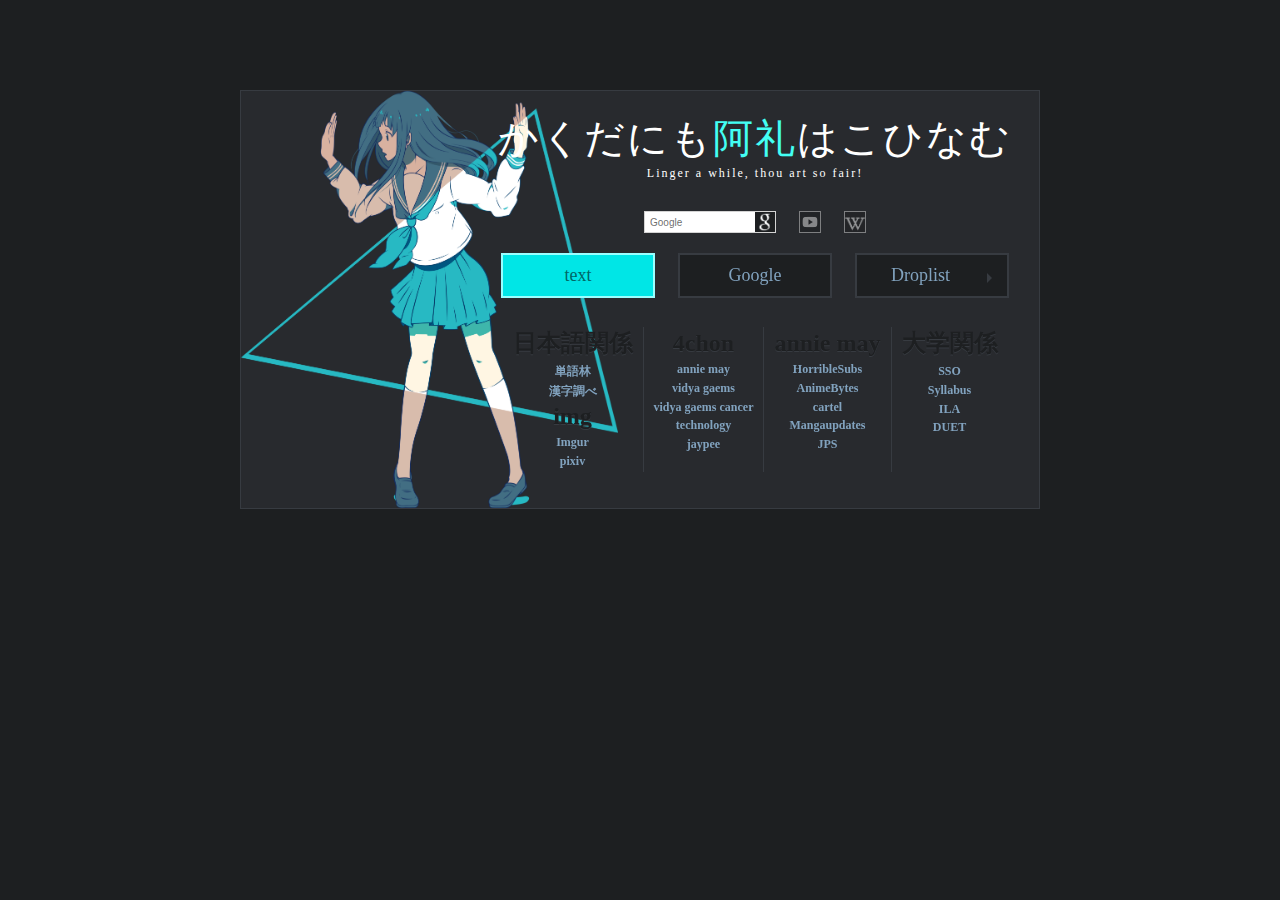
==== index.html @ c2ef39a7 "Rename home.html to index.html" ====
<!DOCTYPE html>
<!--
bless you rurifag for having good taste

refer to https://startpages.github.io/startpages/homepage-gokoururi/ for the original. this is but a simple little edit of that

https://startpages.github.io/ also this in general is pretty cool-->
<html>
    <head>
        <meta charset="utf-8">
	 <!-- Change the text that shows on the tab here-->
        <title>キニナリマス</title>

        <link rel="stylesheet" style="text/css" href="general.css" />
        <link rel="icon"                           href="themes/ruri-dark/favicon.ico" sizes="16x16 32x32 48x48 64x64" type="image/vnd.microsoft.icon" />
        <link rel="stylesheet" style="text/css"    href="themes/ruri-dark/colors.css" />
        <script type="text/javascript">var mascotPath = "themes/ruri-dark/images/mascots/";</script>
        <script type="text/javascript"              src="themes/ruri-dark/mascots.js"></script>

        <script type="text/javascript" src="js/jquery-2.1.1.min.js"></script>
        <script type="text/javascript" src="js/mascots-control.js"></script>
    </head>
    <body>
        <main> <!-- go edit the mascots.js file if you want the picture shown here to randomize.-->  
            <header>
                <h1>かくだにも<span class="name-highlight">阿礼</span>はこひなむ</h1>
                <p class="subtitle">Linger a while, thou art so fair!</p>
            </header>
            <section class="searchContainer">
                <form class="searchForm" method="get" action="https://google.com/search">
                    <input class="searchBar search_google" type="text" name="q" placeholder="Google" autofocus="autofocus" search_/>
                </form>
                <form class="searchForm" method="get" action="https://youtube.com/results">
                    <input class="searchBar search_youtube" type="text" name="search_query" placeholder="Youtube" search_/>
                </form>
                <form class="searchForm" method="get" action="https://en.wikipedia.org/w/index.php">
                    <input class="searchBar search_wikipedia" type="text" name="search" placeholder="Wikipedia (en)" search_/>
                </form>
            </section>
            <nav>
                <ul class="buttonList">
                    <li class="button button_green"><a href="link">text</a></li>
                    <li class="button button_grey"><a href="https://www.google.co.jp/">Google</a></li>
                    <li class="button button_grey buttonArrow"><a href="#">Droplist</a>
                        <ul>
                            <li><a href="#">ひとひこそ</a></li>
                            <li><a href="#">まちよかるながきけを</a></li>
                            <li><a href="https://www.reddit.com/">かくのみまたば</a></li>
                            <li><a href="https://discordapp.com/channels/@me">ありかつましじ</a></li>
			    <li><a href="https://github.com/cyranodebelgerac">Github</a></li>
			    <li><a href="https://twitter.com/">Twitter</a></li>
                        </ul>
                    </li>
                </ul>
                <ul class="columnList">
                    <li class="column column_purple">
                        <a>日本語関係</a>
                        <ul>
                            <li><a href="http://tangorin.com/">単語林</a></li>
                            <li><a href="https://kanji.sljfaq.org/skip.html">漢字調べ</a></li>
                        </ul>
						<a>img</a>
						<ul>
                            <li><a href="http://imgur.com">Imgur</a></li>
                            <li><a href="pixiv.net">pixiv</a></li>
                        </ul>
                    </li>
                    <li class="column column_green">
                        <a>4chon</a>
                        <ul>
			    <li><a href="http://boards.4chan.org/a/catalog">annie may</a></li>
                            <li><a href="http://boards.4chan.org/v/catalog">vidya gaems</a></li>
                            <li><a href="http://boards.4chan.org/vg/catalog">vidya gaems cancer</a></li>
                            <li><a href="http://boards.4chan.org/g/catalog">technology</a></li>
                            <li><a href="http://boards.4chan.org/jp/catalog">jaypee</a></li>
                        </ul>
                    </li>
                    <li class="column column_pink">
                        <a>annie may</a>
                        <ul>
                            <li><a href="http://horriblesubs.info/">HorribleSubs</a></li>
                            <li><a href="https://animebytes.tv/">AnimeBytes</a></li>
                            <li><a href="http://nyaa.si/">cartel</a></li>
                            <li><a href="https://www.mangaupdates.com/mylist.html">Mangaupdates</a></li>
			    <li><a href="http://jpopsuki.eu/">JPS</a></li>
                        </ul>
                    </li>
					<li class="column column_purple">
						<a>大学関係</a>
						<ul>
							<li><a href="https://sso.doshisha.ac.jp/">SSO</a></li>
							<li><a href="https://syllabus.doshisha.ac.jp/">Syllabus</a></li>
							<li><a href="http://www1.doshisha.ac.jp/~ji-iie/index-3.html">ILA</a></li>
							<li><a href="https://duet.doshisha.ac.jp/gakusei/html/fb/fb010/FB01001G.html;jsessionid=205868450BF9F2056676D5FB8D84DAB4">DUET</a></li>
						</ul>
                </ul>
            </nav>
        </main>
    </body>
</html>
---- general.css ----
/*  Copyright 2014 gokoururi
    This work is free. You can redistribute it and/or modify it under the
    terms of the Do What The Fuck You Want To Public License, Version 2,
    as published by Sam Hocevar. See the COPYING file for more details. */
html {
    height: 100%;
    margin: 0;
    padding: 0;
    font-size: 0;
}
body {
    height: 100%;
    margin: 0;
    padding: 0;
    font-size: 0;
    font-family: Tahoma;
    text-align: center;
    border: 0;
}

/* .mascot and .plain will be added to element 'main' by javascript in
    addition to a random mascot */
.mascot {
    padding: 20px 20px 20px 250px;
}

.plain {
    padding: 20px 20px 20px 20px;
}

main {
    display: inline-block;
    min-width: 500px;
    font-size: 12px;
    background-size: contain;
    background-repeat: no-repeat;
    border-width: 1px;
    border-style: solid;
    margin: 10vh 0 0 0;
}

header {
    margin-bottom: 30px;
}

h1 {
    letter-spacing: 2px;
    font-size: 40px;
    font-weight: normal;
    text-align: center;
    padding: 0;
    margin: 0;
}

.subtitle {
    text-align: center;
    letter-spacing: 2px;
    padding: 0;
    margin: 0;
}

.searchContainer {
    text-align: center;
    margin: 15px 0;
}

.searchForm {
    display: inline-block;
    margin: 0 10px;
}

.searchBar::-webkit-input-placeholder {
    transition: color 1s;
}

.searchBar {
    width: 20px;
    height: 20px;
    padding: 0;
    font-size: 10px;
    background-repeat: no-repeat;
    background-size: 20px 20px;
    background-position: right center;
    border-width: 1px;
    border-style: solid;
    outline: 0;
    opacity: 0.5;
    transition: all 1s;
}

.searchBar:hover {
    cursor: pointer;
    transition: all 0.5s;
    background-position: right center;
    opacity: 1;
}

.searchBar:focus {
    cursor: text;
    width: 100px;
    padding: 0 25px 0 5px;
    opacity: 1;
}

nav {
    text-align: center;
}

.columnList,
.columnList ul,
.buttonList,
.buttonList ul {
    padding: 0;
    list-style-type: none;
}

/* Button configuration */
.button {
    position: relative;
    margin: 5px 10px;
    display: inline-block;
}
.button > a {
    display: inline-block;
    min-width: 140px;
    text-decoration: none;
    font-size: 18px;
    padding: 10px 5px;
    border-width: 2px;
    border-style: solid;
    outline: none;
    transition: all 1s;
}
.buttonArrow > a:after {
    width: 0;
    height: 0;
    font-size: 0;
    border-style: solid;
    border-left-width: 5px;
    border-top-width: 5px;
    border-top-color: transparent;
    border-bottom-width: 5px;
    border-bottom-color: transparent;
    border-right-width: 0;
    content:"";
    margin: 8px 10px 0 8px;
    float: right;
    transition: all 1s;
}
.buttonArrow:hover > a:after {
    transition: transform 0.5s, border 1s;
    transform: rotate(90deg);
}
.button > ul {
    position: absolute;
    box-sizing: border-box;
    overflow: hidden;
    width: 100%;
    max-height: 0;
    border-width: 0;
    border-style: solid;
    transition: all 1s;
    z-index: 10;
}
.button:hover > ul {
    max-height: 200px;
    border-width: 1px;
    border-style: solid;
    transition: max-height 0.5s, border 1s;
}

.button > ul > li {
    display: block;
}
.button > ul > li > a {
    display: inline-block;
    width: 100%;
    text-decoration: none;
    padding: 5px 0;
    outline: 0;
    transition: all 1s;
}
.button > ul > li > a:hover {
    color: #d67b96;
    background: #70293b;
}

.columnList {
    display: inline-block;
}
.column {
    display: table-cell;
    text-align: center;
    height: 100%;
    border-right-width: 1px;
    border-right-style: solid;
    padding: 0 10px;
}

.column:last-of-type {
    border-right-width: 0;
}
.column > a {
    display: inline-block;
    text-align: center;
    text-decoration: none;
    padding-bottom: 4px;
    font-size: 24px;
    font-weight: bold;
    transition: all 0.8s;
}

.column > ul > li {
    margin-bottom: 3px;
}

.column > ul > li > a {
    text-decoration: none;
    vertical-align: middle;
    font-weight: bold;
    outline: 0;
    transition: all 0.8s;
}
---- themes/ruri-dark/colors.css ----
/*  Copyright 2014 gokoururi
    This work is free. You can redistribute it and/or modify it under the
    terms of the Do What The Fuck You Want To Public License, Version 2,
    as published by Sam Hocevar. See the COPYING file for more details. */

body {
    background: #1D1F21;
}

.name-highlight {
    color: #43fef3;
}

main {
    background-color: #282A2E;
    border-color: #373B41;
}

h1 {
    color: #FFF;
}

.subtitle {
    color: #FFF;
}

.searchBar {
    color: rgba(0,0,0,0);
    border-color: lightgrey;
}
.searchBar:hover {
    box-shadow: 0 0 5px #FFF;
    border-color: #FFF;
}

.searchBar::-webkit-input-placeholder { color: rgba(0,0,0,0); }
.searchBar:-moz-placeholder           { color: rgba(0,0,0,0); opacity: 1; } /* Fx 4-18 */
.searchBar::-moz-placeholder          { color: rgba(0,0,0,0); opacity: 1; } /* Fx 19+ */
.searchBar:-ms-input-placeholder      { color: rgba(0,0,0,0); } /* IE 10+ */

.searchBar:focus::-webkit-input-placeholder { color: rgba(100,100,100,1); }
.searchBar:focus:-moz-placeholder           { color: rgba(100,100,100,1); opacity: 1; } /* Fx 4-18 */
.searchBar:focus::-moz-placeholder          { color: rgba(100,100,100,1); opacity: 1; } /* Fx 19+ */
.searchBar:focus:-ms-input-placeholder      { color: rgba(100,100,100,1); } /* IE 10+ */
/* Specyfing opacity for Fx is only resetting the defaults. Alpha from rgba will still work. */

.searchBar:focus {
    color: rgba(100,100,100,1);
}

.search_google {
    background-image: url('images/icons/google.png');
}
.search_youtube {
    background-image: url('images/icons/youtube.png');
}
.search_wikipedia {
    background-image: url('images/icons/wikipedia.jpg');
}

/* Grey button */
.button_grey > a,
.button_grey > ul {
    border-color: #373B41;
}
.button_grey > a,
.button_grey > ul > li > a {
    color: #81A2BE;
    background: #1D1F21;
}
.button_grey > a:after {
    border-left-color: #373B41;
}
.button_grey:hover > a,
.button_grey > ul > li > a:hover {
    color: #99ddff;
    background: #0077b3;
}
.button_grey:hover > a,
.button_grey:hover > ul {
    border-color: #0077b3;
}
.button_grey:hover > a:after {
    border-left-color: #99ddff;
}

/* Green button */
.button_green > a,
.button_green > ul {
    border-color: #99ffff;
}
.button_green > a,
.button_green > ul > li > a {
    color: #006666;
    background: #00e6e6;
}
.button_green > a:after {
    border-left-color: #00cccc;
}
.button_green:hover > a,
.button_green > ul > li > a:hover {
    color: #00cccc;
    background: #66ffff;
}
.button_green:hover > a,
.button_green:hover > ul {
    border-color: #e6ffff;
}
.button_green:hover > a:after {
    border-left-color: #00cccc;
}

/* column standard colors */
.column {
    border-right-color: #373B41;
}
.column > a,
.column > ul > li:before {
    color: #1D1F21;
}
.column > a {
    text-shadow: 0 0.5px #373B41;
}
.column > ul > li > a {
    color: #81A2BE;
}

/* purple column highlight */
.column_purple:hover > a,
.column_purple:hover > ul > li:before {
    color: #006666;
}
.column_purple:hover > a {
    text-shadow: 0 0.7px #b3ffff;
}
.column_purple > ul > li > a:hover {
    color: #00ffff;
}

/* pink column highlight */
.column_pink:hover > a,
.column_pink:hover > ul > li:before {
    color: #70293b;
}
.column_pink:hover > a {
    text-shadow: 0 0.5px #d67b96;
}
.column_pink > ul > li > a:hover {
    color: #d67b96;
}

/* green column highlight */
.column_green:hover > a,
.column_green:hover > ul > li:before {
    color: #43644a;
}
.column_green:hover > a {
    text-shadow: 0 0.5px #729a64;
}
.column_green > ul > li > a:hover {
    color: #91b476;
}
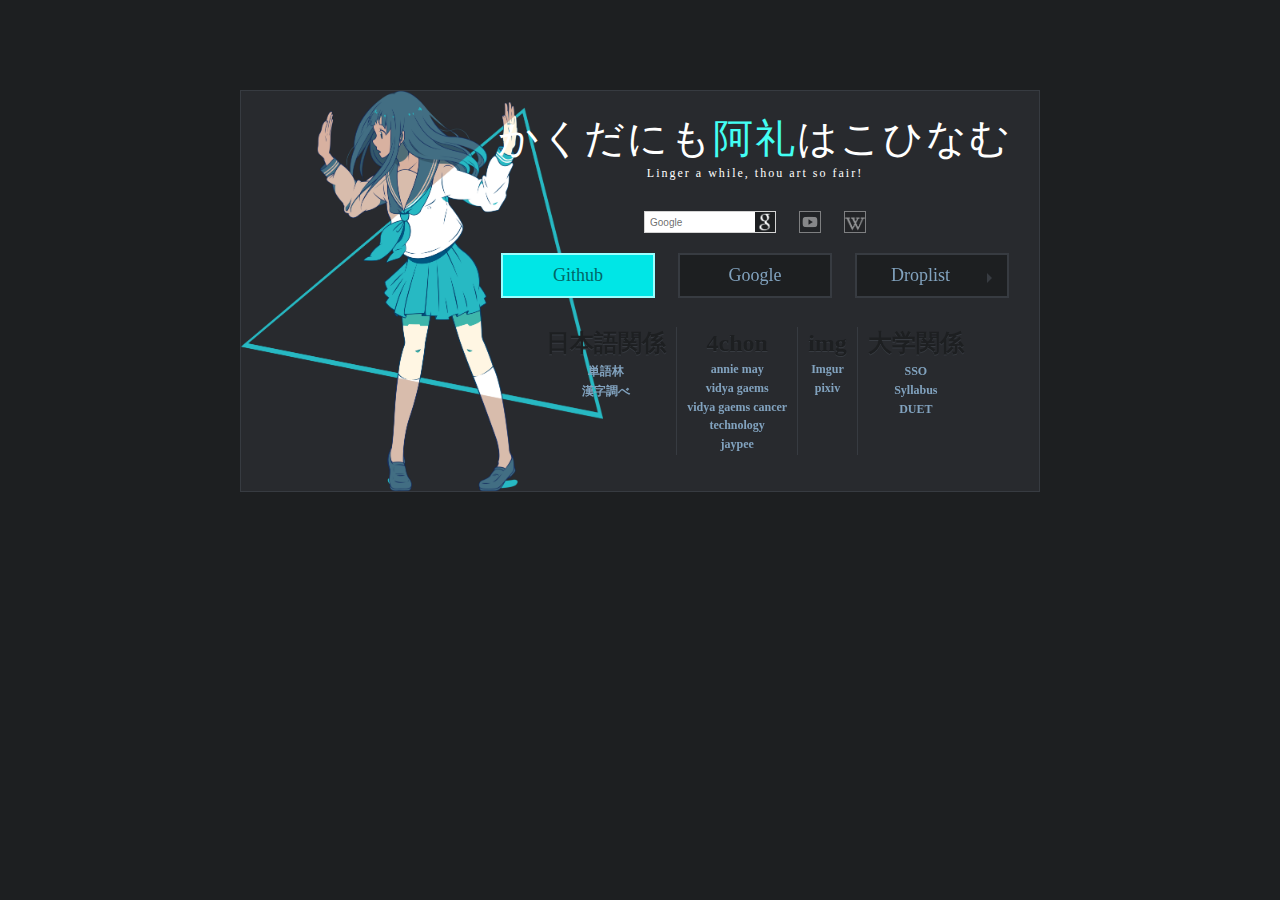
==== commit 82208f85: "Update index.html" ====
--- a/index.html
+++ b/index.html
@@ -1,9 +1,7 @@
 <!DOCTYPE html>
 <!--
 bless you rurifag for having good taste
-
 refer to https://startpages.github.io/startpages/homepage-gokoururi/ for the original. this is but a simple little edit of that
-
 https://startpages.github.io/ also this in general is pretty cool-->
 <html>
     <head>
@@ -39,7 +37,7 @@
             </section>
             <nav>
                 <ul class="buttonList">
-                    <li class="button button_green"><a href="link">text</a></li>
+                    <li class="button button_green"><a href="https://github.com/cyranodebelgerac/ruri-start-page">Github</a></li>
                     <li class="button button_grey"><a href="https://www.google.co.jp/">Google</a></li>
                     <li class="button button_grey buttonArrow"><a href="#">Droplist</a>
                         <ul>
@@ -47,8 +45,6 @@
                             <li><a href="#">まちよかるながきけを</a></li>
                             <li><a href="https://www.reddit.com/">かくのみまたば</a></li>
                             <li><a href="https://discordapp.com/channels/@me">ありかつましじ</a></li>
-			    <li><a href="https://github.com/cyranodebelgerac">Github</a></li>
-			    <li><a href="https://twitter.com/">Twitter</a></li>
                         </ul>
                     </li>
                 </ul>
@@ -58,11 +54,6 @@
                         <ul>
                             <li><a href="http://tangorin.com/">単語林</a></li>
                             <li><a href="https://kanji.sljfaq.org/skip.html">漢字調べ</a></li>
-                        </ul>
-						<a>img</a>
-						<ul>
-                            <li><a href="http://imgur.com">Imgur</a></li>
-                            <li><a href="pixiv.net">pixiv</a></li>
                         </ul>
                     </li>
                     <li class="column column_green">
@@ -76,13 +67,10 @@
                         </ul>
                     </li>
                     <li class="column column_pink">
-                        <a>annie may</a>
-                        <ul>
-                            <li><a href="http://horriblesubs.info/">HorribleSubs</a></li>
-                            <li><a href="https://animebytes.tv/">AnimeBytes</a></li>
-                            <li><a href="http://nyaa.si/">cartel</a></li>
-                            <li><a href="https://www.mangaupdates.com/mylist.html">Mangaupdates</a></li>
-			    <li><a href="http://jpopsuki.eu/">JPS</a></li>
+                       <a>img</a>
+						<ul>
+                            <li><a href="http://imgur.com">Imgur</a></li>
+                            <li><a href="pixiv.net">pixiv</a></li>
                         </ul>
                     </li>
 					<li class="column column_purple">
@@ -90,7 +78,6 @@
 						<ul>
 							<li><a href="https://sso.doshisha.ac.jp/">SSO</a></li>
 							<li><a href="https://syllabus.doshisha.ac.jp/">Syllabus</a></li>
-							<li><a href="http://www1.doshisha.ac.jp/~ji-iie/index-3.html">ILA</a></li>
 							<li><a href="https://duet.doshisha.ac.jp/gakusei/html/fb/fb010/FB01001G.html;jsessionid=205868450BF9F2056676D5FB8D84DAB4">DUET</a></li>
 						</ul>
                 </ul>
